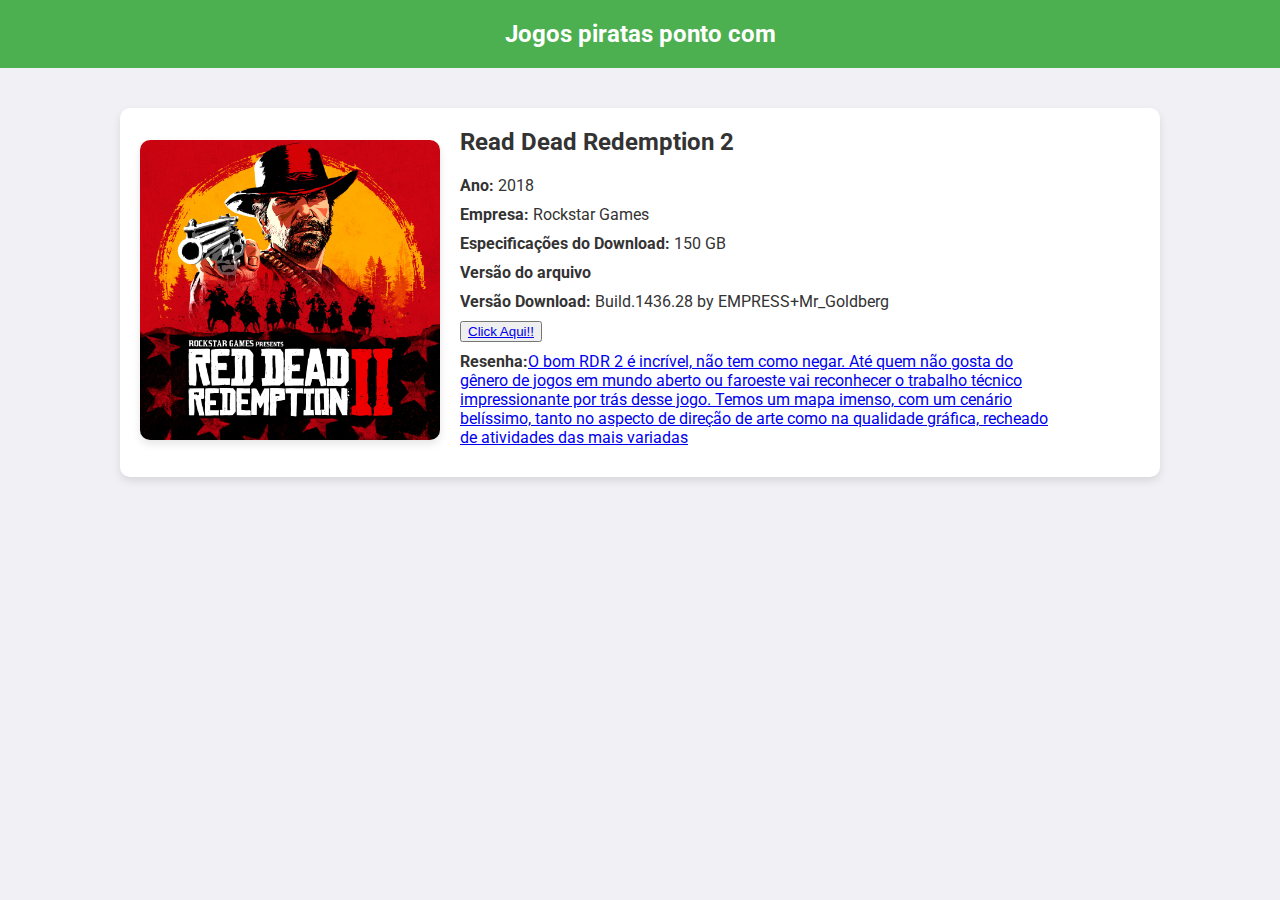
==== views/rdr2.html @ f6c35505 "Primeiro commit" ====
<!DOCTYPE html>
<html lang="pt-br">
<head>
    <meta charset="UTF-8">
    <meta name="viewport" content="width=device-width, initial-scale=1.0">
    <link rel="stylesheet" type="text/css" href="../cssView/rdr2.css">
    <title>Detalhes do Jogo</title>
</head>
<body>
    <header>
        <p><b>Jogos piratas ponto com</b></p>
    </header>
    <main>
        <div class="content">
            <div class="game-image">
                <img src="../img/Hpl5MtwQgOVF9vJqlfui6SDB5Jl4oBSq.jpeg" alt="Imagem do Jogo">
            </div>
            <div class="game-details">
                <h2>Read Dead Redemption 2</h2>
                <p><strong>Ano:</strong> 2018</p>
                <p><strong>Empresa:</strong> Rockstar Games</p>
                <p><strong>Especificações do Download:</strong> 150 GB</p>
                <p><strong>Versão do arquivo</strong>
                <p><strong>Versão Download:</strong> Build.1436.28 by EMPRESS+Mr_Goldberg</p>
                    <button><a href="../game/RedDeadRedemption2.torrent">Click Aqui!!</a></button>
                <p><strong>Resenha:</strong><a href="https://www.adrenaline.com.br/analise/outros/analise-red-dead-redemption-2/">O bom RDR 2 é incrível, não tem como negar. Até quem não gosta do gênero de jogos em mundo aberto ou faroeste vai reconhecer o trabalho técnico impressionante por trás desse jogo. Temos um mapa imenso, com um cenário belíssimo, tanto no aspecto de direção de arte como na qualidade gráfica, recheado de atividades das mais variadas</a>
                                </div>
        </div>
    </main>
</body>
</html>
---- cssView/rdr2.css ----
/* Importando a fonte personalizada do Google Fonts */
@import url('https://fonts.googleapis.com/css2?family=Roboto:wght@400;700&display=swap');

body {
    font-family: 'Roboto', sans-serif;
    background-color: #f0f0f5;
    margin: 0;
    padding: 0;
    color: #333;
}

header {
    background-color: #4CAF50;
    padding: 20px 0;
    text-align: center;
    color: white;
}

header p {
    font-size: 24px;
    margin: 0;
}

main {
    display: flex;
    justify-content: center;
    padding: 40px 20px;
}

.content {
    display: flex;
    align-items: center;
    gap: 20px;
    max-width: 1000px;
    width: 100%;
    background-color: white;
    padding: 20px;
    border-radius: 10px;
    box-shadow: 0 4px 8px rgba(0, 0, 0, 0.1);
}

.game-image img {
    max-width: 300px;
    width: 100%;
    height: auto;
    border-radius: 10px;
    box-shadow: 0 4px 8px rgba(0, 0, 0, 0.1);
}

.game-details {
    max-width: 600px;
}

.game-details h2 {
    margin-top: 0;
}

.game-details p {
    font-size: 16px;
    margin: 10px 0;
}
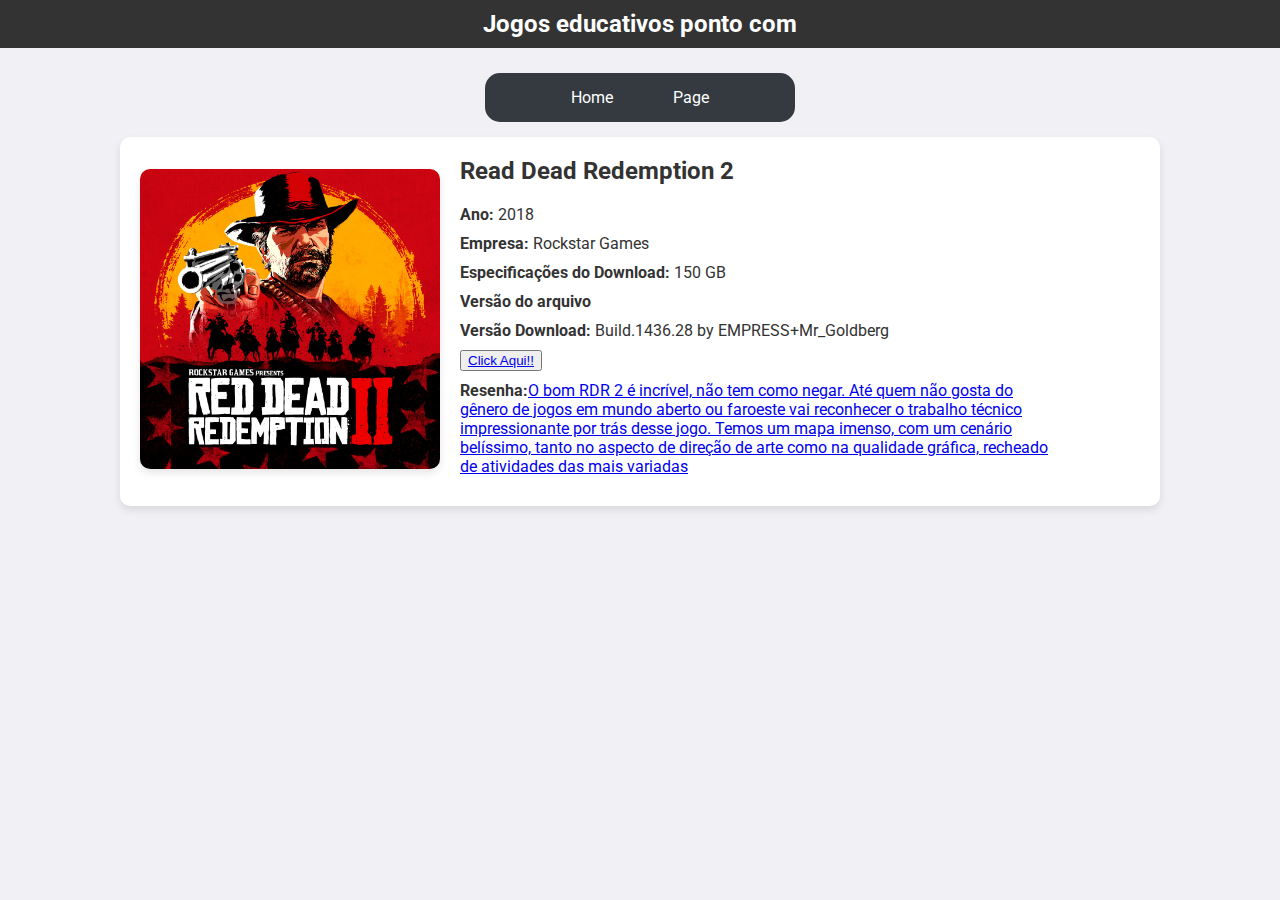
==== commit ece56a0b: "att barra home/page" ====
--- a/views/rdr2.html
+++ b/views/rdr2.html
@@ -8,9 +8,15 @@
 </head>
 <body>
     <header>
-        <p><b>Jogos piratas ponto com</b></p>
+        <p><b>Jogos educativos ponto com</b></p>
     </header>
     <main>
+        <div class="menu">
+            <ul>
+                <li><a href="../index.html">Home</a></li>
+                <li><a href="#">Page</a></li>
+            </ul>
+        </div>
         <div class="content">
             <div class="game-image">
                 <img src="../img/Hpl5MtwQgOVF9vJqlfui6SDB5Jl4oBSq.jpeg" alt="Imagem do Jogo">
@@ -22,7 +28,7 @@
                 <p><strong>Especificações do Download:</strong> 150 GB</p>
                 <p><strong>Versão do arquivo</strong>
                 <p><strong>Versão Download:</strong> Build.1436.28 by EMPRESS+Mr_Goldberg</p>
-                    <button><a href="../game/RedDeadRedemption2.torrent">Click Aqui!!</a></button>
+                    <button><a href="../seedGame/RedDeadRedemption2.torrent">Click Aqui!!</a></button>
                 <p><strong>Resenha:</strong><a href="https://www.adrenaline.com.br/analise/outros/analise-red-dead-redemption-2/">O bom RDR 2 é incrível, não tem como negar. Até quem não gosta do gênero de jogos em mundo aberto ou faroeste vai reconhecer o trabalho técnico impressionante por trás desse jogo. Temos um mapa imenso, com um cenário belíssimo, tanto no aspecto de direção de arte como na qualidade gráfica, recheado de atividades das mais variadas</a>
                                 </div>
         </div>
--- a/cssView/rdr2.css
+++ b/cssView/rdr2.css
@@ -10,8 +10,8 @@
 }
 
 header {
-    background-color: #4CAF50;
-    padding: 20px 0;
+    background-color: #333;
+    padding: 10px 0;
     text-align: center;
     color: white;
 }
@@ -23,8 +23,9 @@
 
 main {
     display: flex;
-    justify-content: center;
-    padding: 40px 20px;
+    flex-direction: column; /* Alinha os elementos verticalmente */
+    align-items: center;
+    padding: 25px 20px;
 }
 
 .content {
@@ -59,3 +60,52 @@
     font-size: 16px;
     margin: 10px 0;
 }
+
+/* Estilos para o menu responsivo */
+.menu {
+    background-color: #343a40;
+    width: 25%;
+    border-radius: 15px;
+    margin-bottom: 15px;
+}
+
+.menu ul {
+    list-style-type: none;
+    display: flex;
+    justify-content: center; /* Centraliza os itens horizontalmente */
+    padding: 0;
+    margin: 0;
+}
+
+.menu li {
+    margin: 0 10px;
+}
+
+.menu a {
+    color: white;
+    text-decoration: none;
+    padding: 15px 20px;
+    display: block;
+    transition: background-color 0.3s;
+}
+
+.menu a:hover {
+    background-color: #495057;
+}
+
+/* Estilos responsivos */
+@media (max-width: 768px) {
+    .menu ul {
+        flex-direction: column; /* Faz os itens ficarem em coluna em telas menores */
+    }
+
+    .menu li {
+        text-align: center;
+        margin: 10px 0;
+    }
+
+    .content {
+        flex-direction: column; /* Ajusta o conteúdo para coluna em telas menores */
+        align-items: center;
+    }
+}
